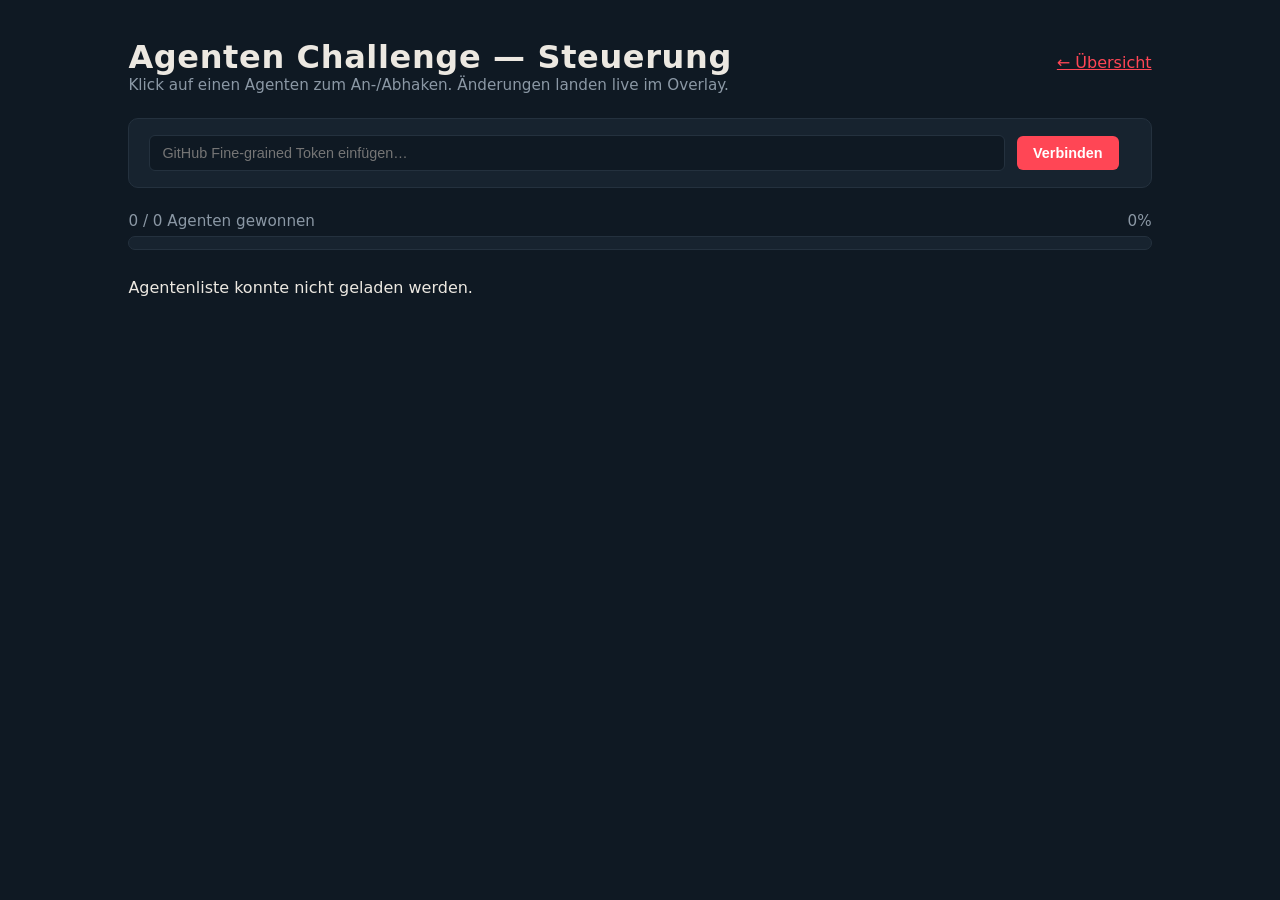
==== control.html @ 869e6dad "Add Agenten Challenge website and OBS overlay Static site for the "win once with every Valorant agen" ====
<!doctype html>
<html lang="de">
  <head>
    <meta charset="UTF-8" />
    <meta name="viewport" content="width=device-width, initial-scale=1.0" />
    <title>Agenten Challenge - Steuerung</title>
    <link rel="stylesheet" href="css/style.css" />
  </head>
  <body>
    <div class="page">
      <div class="page-header">
        <div>
          <h1>Agenten Challenge — Steuerung</h1>
          <div class="subtitle">Klick auf einen Agenten zum An-/Abhaken. Änderungen landen live im Overlay.</div>
        </div>
        <a href="index.html">&larr; Übersicht</a>
      </div>

      <div class="token-box" id="tokenBox">
        <input type="password" id="tokenInput" placeholder="GitHub Fine-grained Token einfügen…" autocomplete="off" />
        <button id="saveTokenBtn">Verbinden</button>
        <span class="status-line" id="tokenStatus"></span>
      </div>

      <div class="token-box" id="connectedBox" style="display: none">
        <span class="status-line ok">✓ Verbunden — Änderungen werden gespeichert</span>
        <button class="secondary" id="changeTokenBtn">Token ändern</button>
        <button class="danger" id="resetBtn">Alles zurücksetzen</button>
        <span class="status-line" id="syncStatus"></span>
      </div>

      <div class="progress-wrap" id="progress">
        <div class="progress-label">
          <span class="progress-count">0 / 0 Agenten gewonnen</span>
          <span class="progress-pct">0%</span>
        </div>
        <div class="progress-bar"><div class="progress-bar-fill" style="width: 0%"></div></div>
      </div>

      <div id="grid"></div>
    </div>

    <script src="js/valorant-api.js"></script>
    <script src="js/github-store.js"></script>
    <script src="js/render.js"></script>
    <script src="js/control.js"></script>
  </body>
</html>
---- css/style.css ----
:root {
  --bg: #0f1923;
  --bg-elevated: #17232f;
  --text: #ece8e1;
  --text-dim: #8b98a5;
  --accent: #ff4655;
  --border: #24313e;

  --role-duelist: #ff4655;
  --role-initiator: #f5c518;
  --role-controller: #5ec8e8;
  --role-sentinel: #4ad991;
  --role-unbekannt: #8b98a5;
}

* {
  box-sizing: border-box;
}

html,
body {
  margin: 0;
  padding: 0;
}

body {
  background: var(--bg);
  color: var(--text);
  font-family: "Segoe UI", system-ui, -apple-system, sans-serif;
  min-height: 100vh;
}

body.transparent {
  background: transparent;
}

a {
  color: var(--accent);
}

.page {
  max-width: 1100px;
  margin: 0 auto;
  padding: clamp(1rem, 3vw, 2.5rem);
}

.page-header {
  display: flex;
  align-items: baseline;
  justify-content: space-between;
  gap: 1rem;
  flex-wrap: wrap;
  margin-bottom: 1.5rem;
}

.page-header h1 {
  font-size: clamp(1.4rem, 2.5vw, 2rem);
  letter-spacing: 0.02em;
  margin: 0;
}

.page-header .subtitle {
  color: var(--text-dim);
  font-size: 0.95rem;
}

/* ---- Token / Setup Box ---- */
.token-box {
  background: var(--bg-elevated);
  border: 1px solid var(--border);
  border-radius: 10px;
  padding: 1rem 1.25rem;
  margin-bottom: 1.5rem;
  display: flex;
  gap: 0.75rem;
  align-items: center;
  flex-wrap: wrap;
}

.token-box input[type="password"],
.token-box input[type="text"] {
  flex: 1 1 260px;
  background: var(--bg);
  border: 1px solid var(--border);
  color: var(--text);
  padding: 0.55rem 0.75rem;
  border-radius: 6px;
  font-size: 0.9rem;
}

button {
  background: var(--accent);
  color: #fff;
  border: none;
  padding: 0.55rem 1rem;
  border-radius: 6px;
  cursor: pointer;
  font-size: 0.9rem;
  font-weight: 600;
  transition: filter 0.15s ease;
}

button:hover {
  filter: brightness(1.1);
}

button:disabled {
  filter: grayscale(0.6);
  cursor: not-allowed;
  opacity: 0.6;
}

button.secondary {
  background: var(--bg-elevated);
  border: 1px solid var(--border);
  color: var(--text);
}

button.danger {
  background: #7a1f27;
}

.status-line {
  font-size: 0.85rem;
  color: var(--text-dim);
  min-height: 1.2em;
}

.status-line.error {
  color: var(--accent);
}

.status-line.ok {
  color: var(--role-sentinel);
}

/* ---- Progress bar ---- */
.progress-wrap {
  margin-bottom: 1.75rem;
}

.progress-label {
  display: flex;
  justify-content: space-between;
  font-size: 0.95rem;
  margin-bottom: 0.4rem;
  color: var(--text-dim);
}

.progress-label strong {
  color: var(--text);
}

.progress-bar {
  height: 14px;
  border-radius: 999px;
  background: var(--bg-elevated);
  border: 1px solid var(--border);
  overflow: hidden;
}

.progress-bar-fill {
  height: 100%;
  background: linear-gradient(90deg, var(--accent), var(--role-initiator));
  border-radius: 999px 0 0 999px;
  transition: width 0.4s ease;
}

/* ---- Role sections / grid ---- */
.role-section {
  margin-bottom: 1.75rem;
}

.role-title {
  font-size: 0.85rem;
  text-transform: uppercase;
  letter-spacing: 0.08em;
  font-weight: 700;
  margin-bottom: 0.6rem;
  padding-left: 0.5rem;
  border-left: 4px solid var(--role-color, var(--text-dim));
}

.agent-grid {
  display: grid;
  grid-template-columns: repeat(auto-fill, minmax(96px, 1fr));
  gap: 0.6rem;
}

.agent-card {
  position: relative;
  background: var(--bg-elevated);
  border: 1px solid var(--border);
  border-radius: 10px;
  padding: 0.5rem;
  text-align: center;
  cursor: default;
  transition: transform 0.15s ease, border-color 0.15s ease;
}

.agent-card.clickable {
  cursor: pointer;
}

.agent-card.clickable:hover {
  transform: translateY(-2px);
  border-color: var(--role-color, var(--accent));
}

.agent-card img {
  width: 100%;
  aspect-ratio: 1 / 1;
  object-fit: contain;
  filter: grayscale(1) brightness(0.55);
  transition: filter 0.25s ease;
}

.agent-card.completed img {
  filter: none;
}

.agent-card.completed {
  border-color: var(--role-color, var(--accent));
  box-shadow: 0 0 0 1px var(--role-color, var(--accent)) inset;
}

.agent-card .name {
  font-size: 0.72rem;
  margin-top: 0.3rem;
  color: var(--text-dim);
  white-space: nowrap;
  overflow: hidden;
  text-overflow: ellipsis;
}

.agent-card.completed .name {
  color: var(--text);
}

.agent-card .check {
  position: absolute;
  top: 4px;
  right: 4px;
  width: 18px;
  height: 18px;
  border-radius: 999px;
  background: var(--role-color, var(--accent));
  color: #08110a;
  font-size: 12px;
  line-height: 18px;
  font-weight: 900;
  display: none;
}

.agent-card.completed .check {
  display: block;
}

@keyframes pop-complete {
  0% {
    transform: scale(1);
  }
  35% {
    transform: scale(1.18);
    box-shadow: 0 0 22px 4px var(--role-color, var(--accent));
  }
  100% {
    transform: scale(1);
  }
}

.agent-card.just-completed {
  animation: pop-complete 0.6s ease;
}

/* ---- Overlay specific ---- */
.overlay-body {
  padding: 0.75rem;
}

.overlay-body .page {
  padding: 0.5rem;
  max-width: none;
}

.overlay-body .agent-card,
.overlay-body .role-title {
  text-shadow: 0 1px 3px rgba(0, 0, 0, 0.8);
}

.overlay-body .agent-card {
  background: rgba(15, 25, 35, 0.72);
  backdrop-filter: blur(2px);
}
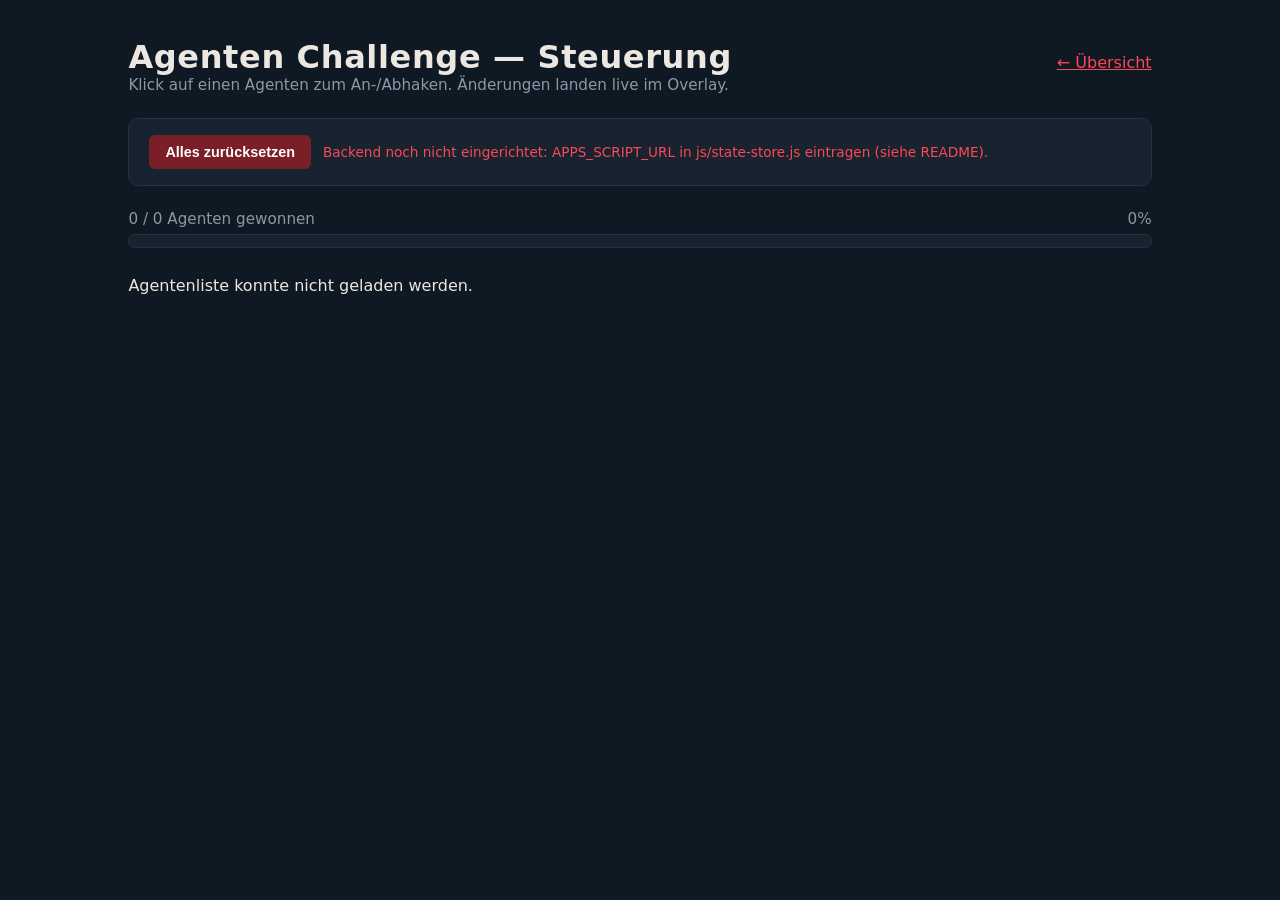
==== commit 616311cf: "Remove token gate entirely - control panel is now fully open GitHub's API has no anonymous-write pat" ====
--- a/control.html
+++ b/control.html
@@ -16,15 +16,7 @@
         <a href="index.html">&larr; Übersicht</a>
       </div>
 
-      <div class="token-box" id="tokenBox">
-        <input type="password" id="tokenInput" placeholder="GitHub Fine-grained Token einfügen…" autocomplete="off" />
-        <button id="saveTokenBtn">Verbinden</button>
-        <span class="status-line" id="tokenStatus"></span>
-      </div>
-
-      <div class="token-box" id="connectedBox" style="display: none">
-        <span class="status-line ok">✓ Verbunden — Änderungen werden gespeichert</span>
-        <button class="secondary" id="changeTokenBtn">Token ändern</button>
+      <div class="toolbar">
         <button class="danger" id="resetBtn">Alles zurücksetzen</button>
         <span class="status-line" id="syncStatus"></span>
       </div>
@@ -41,7 +33,7 @@
     </div>
 
     <script src="js/valorant-api.js"></script>
-    <script src="js/github-store.js"></script>
+    <script src="js/state-store.js"></script>
     <script src="js/render.js"></script>
     <script src="js/control.js"></script>
   </body>
--- a/css/style.css
+++ b/css/style.css
@@ -64,8 +64,8 @@
   font-size: 0.95rem;
 }
 
-/* ---- Token / Setup Box ---- */
-.token-box {
+/* ---- Toolbar / info box ---- */
+.toolbar {
   background: var(--bg-elevated);
   border: 1px solid var(--border);
   border-radius: 10px;
@@ -77,8 +77,8 @@
   flex-wrap: wrap;
 }
 
-.token-box input[type="password"],
-.token-box input[type="text"] {
+.toolbar input[type="password"],
+.toolbar input[type="text"] {
   flex: 1 1 260px;
   background: var(--bg);
   border: 1px solid var(--border);
@@ -190,12 +190,12 @@
 .agent-card {
   position: relative;
   background: var(--bg-elevated);
-  border: 1px solid var(--border);
+  border: 1px solid var(--role-color, var(--accent));
   border-radius: 10px;
   padding: 0.5rem;
   text-align: center;
   cursor: default;
-  transition: transform 0.15s ease, border-color 0.15s ease;
+  transition: transform 0.15s ease, border-color 0.15s ease, opacity 0.25s ease;
 }
 
 .agent-card.clickable {
@@ -211,30 +211,30 @@
   width: 100%;
   aspect-ratio: 1 / 1;
   object-fit: contain;
+  filter: none;
+  transition: filter 0.25s ease;
+}
+
+.agent-card.completed img {
   filter: grayscale(1) brightness(0.55);
-  transition: filter 0.25s ease;
-}
-
-.agent-card.completed img {
-  filter: none;
 }
 
 .agent-card.completed {
-  border-color: var(--role-color, var(--accent));
-  box-shadow: 0 0 0 1px var(--role-color, var(--accent)) inset;
+  border-color: var(--border);
+  opacity: 0.7;
 }
 
 .agent-card .name {
   font-size: 0.72rem;
   margin-top: 0.3rem;
-  color: var(--text-dim);
+  color: var(--text);
   white-space: nowrap;
   overflow: hidden;
   text-overflow: ellipsis;
 }
 
 .agent-card.completed .name {
-  color: var(--text);
+  color: var(--text-dim);
 }
 
 .agent-card .check {
@@ -244,8 +244,8 @@
   width: 18px;
   height: 18px;
   border-radius: 999px;
-  background: var(--role-color, var(--accent));
-  color: #08110a;
+  background: var(--text-dim);
+  color: var(--bg);
   font-size: 12px;
   line-height: 18px;
   font-weight: 900;
